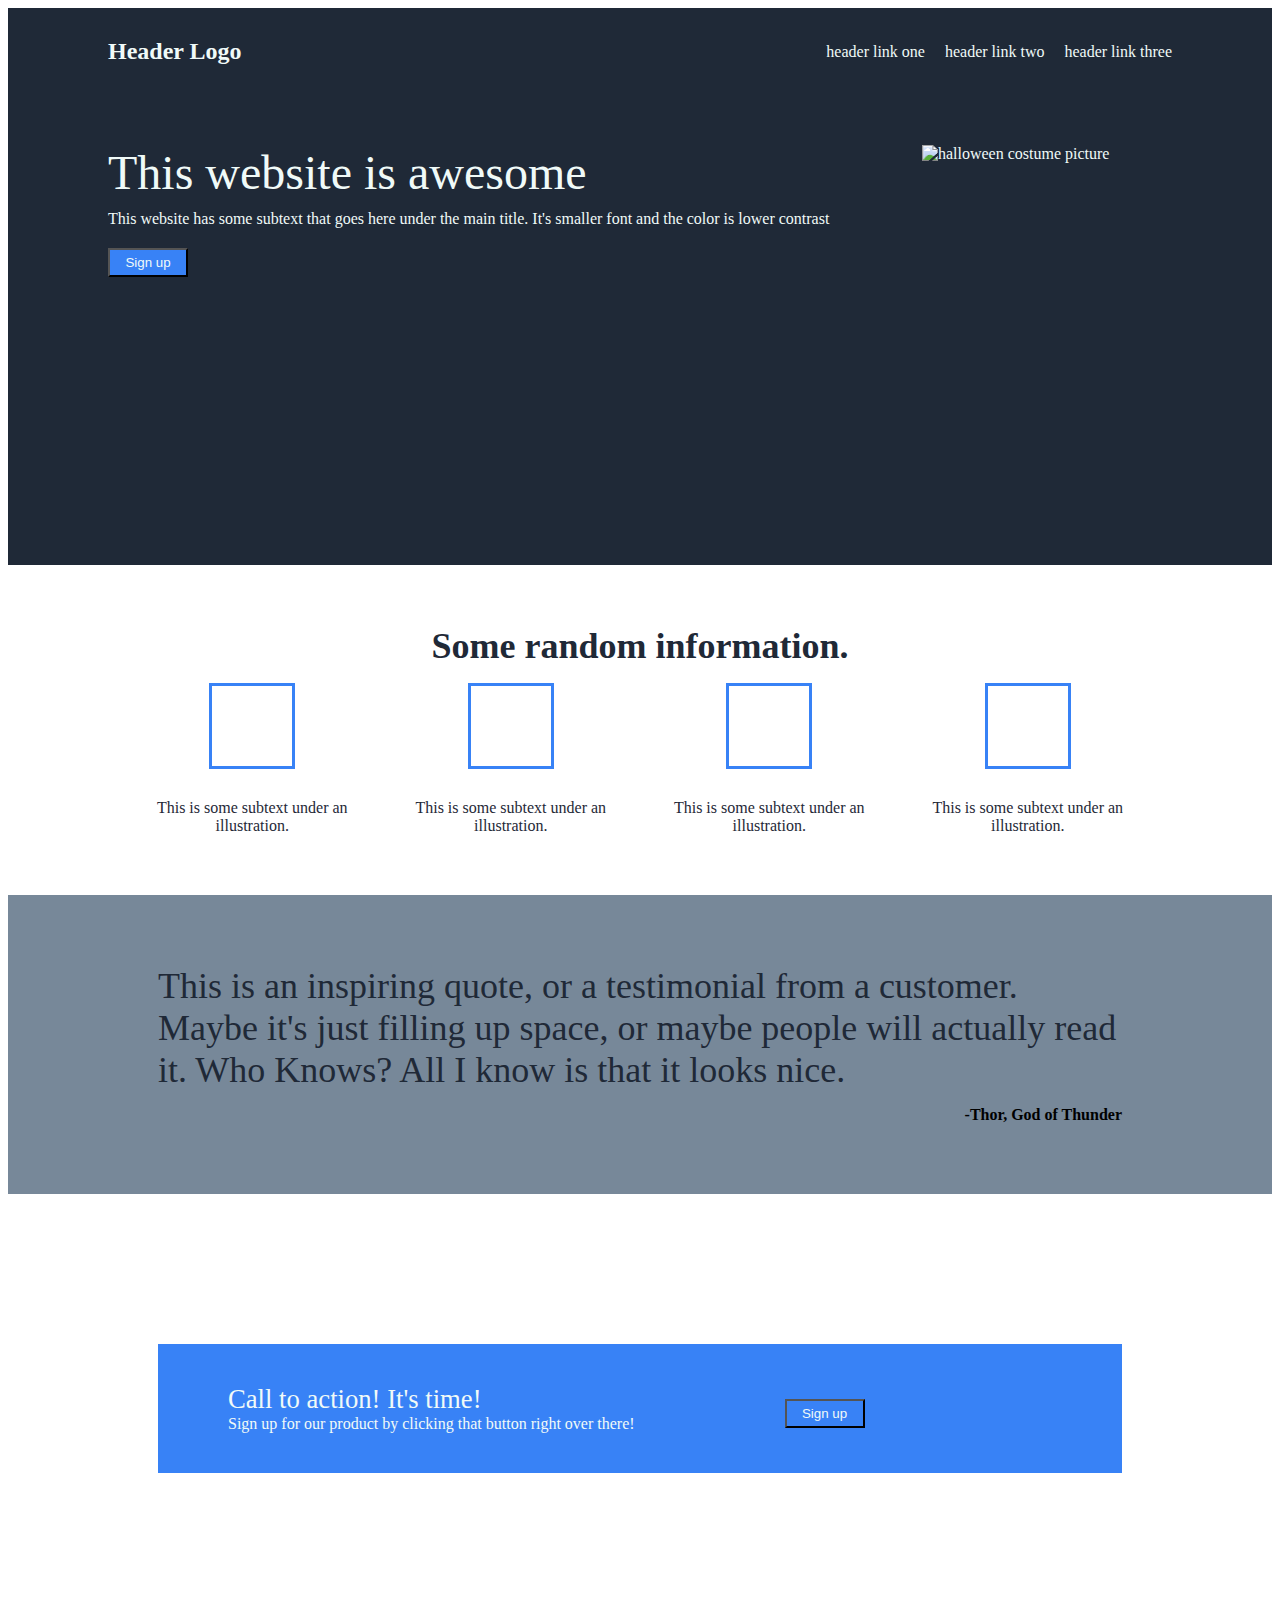
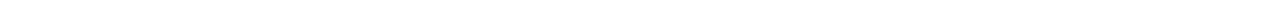
==== index.html @ d74edc59 "rename html file" ====
<!DOCTYPE html>
<html lang="en">
    <head>
        <meta charset="utf-8">
        <link rel="stylesheet" href="firstwebsite.css"></link>
        <title>First Website</title>
    </head>

    <body>
    <div class="first-section">
        <div class="header">
            <div class="logo">Header Logo</div>
            
            <div class="header-link">
            <div>header link one</div>
            <div>header link two</div>
            <div>header link three</div>
            </div>
        </div>

        <div class="main">
            <div class="text">
                <div class="one">This website is awesome</div>
                <div>This website has some subtext that goes here under the main title. It's smaller font and the color is lower contrast</div>
                <button>Sign up</button>
            </div>
            <img src="https://images.unsplash.com/photo-1698764714629-861fc31ed3cd?auto=format&fit=crop&q=60&w=1000&ixlib=rb-4.0.3&ixid=M3wxMjA3fDB8MHxlZGl0b3JpYWwtZmVlZHwzfHx8ZW58MHx8fHx8" alt="halloween costume picture"></div>
        </div>

    <div class="second-section">
        <div class="random">Some random information.</div>
        
        <div class="group">
            <div class="groupone"> 
            <div class="image"><img></div>
            <div>This is some subtext under an illustration.</div>
            </div>

            <div class="grouptwo"> 
            <div class="image"><img></div>
            <div>This is some subtext under an illustration.</div>
            </div>           
            
            <div class="groupthree">
            <div class="image"><img></div>
            <div>This is some subtext under an illustration.</div>
            </div>    
                
            <div class="groupfour">
            <div class="image"><img></div>
            <div>This is some subtext under an illustration.</div>
            </div>
        </div>
    </div>

    <div class="third-section">
        <div class="quote">This is an inspiring quote, or a testimonial from a customer. Maybe it's just filling up space, or maybe people will actually read it. Who Knows? All I know is that it looks nice.</div>
        <div class="name">-Thor, God of Thunder</div>
    </div>

    <div class="fourth-section">
        <div class="last">
            <div>
                <div class="call">Call to action! It's time!</div>
                <div>Sign up for our product by clicking that button right over there!</div>
            </div>
            <div class="btwo"><button>Sign up</button></div>
        </div>
    </div>

        </body>
</html>
---- firstwebsite.css ----
.first-section {
    display:flex;
    flex-direction: column;
    background-color: #1f2937;
    color: #F0FAF8;
    padding: 30px 100px;
}

.header {
    display: flex;
    margin-bottom: 80px;

}

.logo {
    font-size: 18pt;
    font-weight: 800;
    margin-right: auto;
}

.header-link {
    display: flex;
    margin-left: auto;
    justify-content: center;
    align-items: center;
    gap: 20px;
}

.main {
    display: flex;
    margin-bottom: 40px;
}

.text {
    display: flex;
    flex-direction: column;
    margin-right: 30px;
    gap: 10px;
    flex: auto;
}

.one {
    font-size: 48px;
    font-weight: extra-bold;
}

button {
    width: 80px;
    flex: 0 1 auto;
    background: #3882f6;
    color: #F0FAF8;
    margin-top: 10px;
    padding: 5px;
    text-align: center;
}

img {
    height: 350px;
    width: auto;
    flex: 1 1 auto;
}

.second-section {
    display: flex;
    flex-direction: column;
    background-color: white;
    color: #1f2937;
    padding: 30px;
    margin: 30px 100px;
}

.random {
    display: flex;
    font-size: 36px;
    font-weight:bolder;
    margin-bottom: 16px;
    justify-content: center;
    align-items: center;
}

.group {
    display: flex;
    justify-content: center;
    align-items: center;
    gap: 30px;
    
}

.groupone,
.grouptwo,
.groupthree,
.groupfour {
    display: flex;
    flex-direction: column;
    gap: 30px;
    justify-content: center;
    align-items: center;
    text-align: center;
    
}

.image {
    height: 80px;
    width: 80px;
    border: 3px solid #3882f6;
}

.third-section {
    background-color: lightslategray;
    padding: 70px 150px;
    display: flex;
    flex-direction: column;
    gap: 15px;
}

.quote {
    font-size: 36px;
    font-style: light italic;
    color: #1f2937;
}

.name {
    display:flex;
    justify-content: flex-end;
    font-weight: bold;
}

.fourth-section {
    background-color: #3882f6;
    color: #F0FAF8;
    margin: 150px;
    padding: 40px 70px;
    display: flex;
}

.last {
    display: flex;
    justify-content: space-between;
}

.call {
    font-size: 20pt;
}

.btwo {
    display: flex;
    justify-content: center;
    align-items: center;
    text-align: center;
    margin-left: 150px;
}
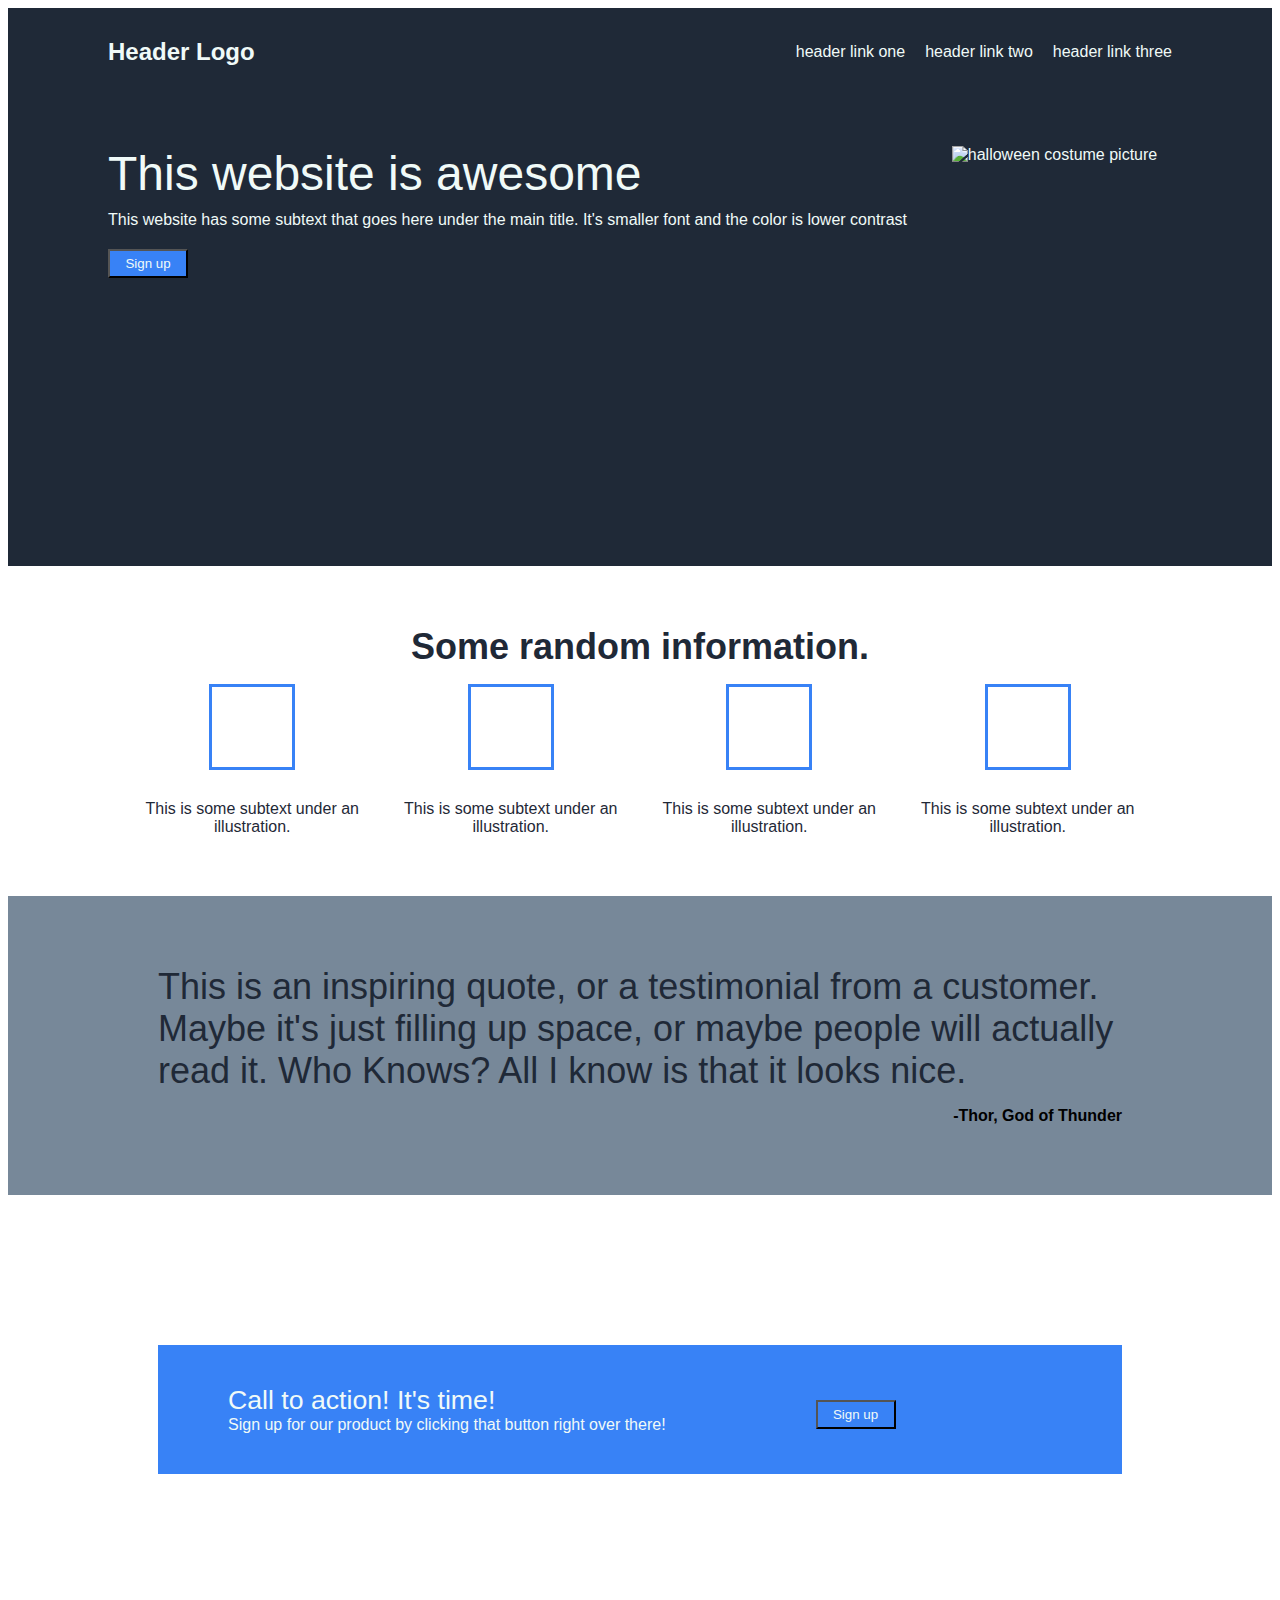
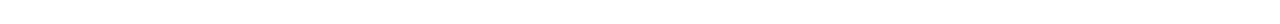
==== commit 0bbd574f: "Final Style Edit" ====
--- a/index.html
+++ b/index.html
@@ -12,9 +12,9 @@
             <div class="logo">Header Logo</div>
             
             <div class="header-link">
-            <div>header link one</div>
-            <div>header link two</div>
-            <div>header link three</div>
+            <a href="#">header link one</a>
+            <a href="#">header link two</a>
+            <a href="#">header link three</a>
             </div>
         </div>
 
--- a/firstwebsite.css
+++ b/firstwebsite.css
@@ -1,3 +1,7 @@
+body {
+    font-family:Verdana, Geneva, Tahoma, sans-serif;
+}
+
 .first-section {
     display:flex;
     flex-direction: column;
@@ -24,6 +28,12 @@
     justify-content: center;
     align-items: center;
     gap: 20px;
+}
+
+a {
+    text-decoration: none;
+    color:#F0FAF8;
+
 }
 
 .main {
